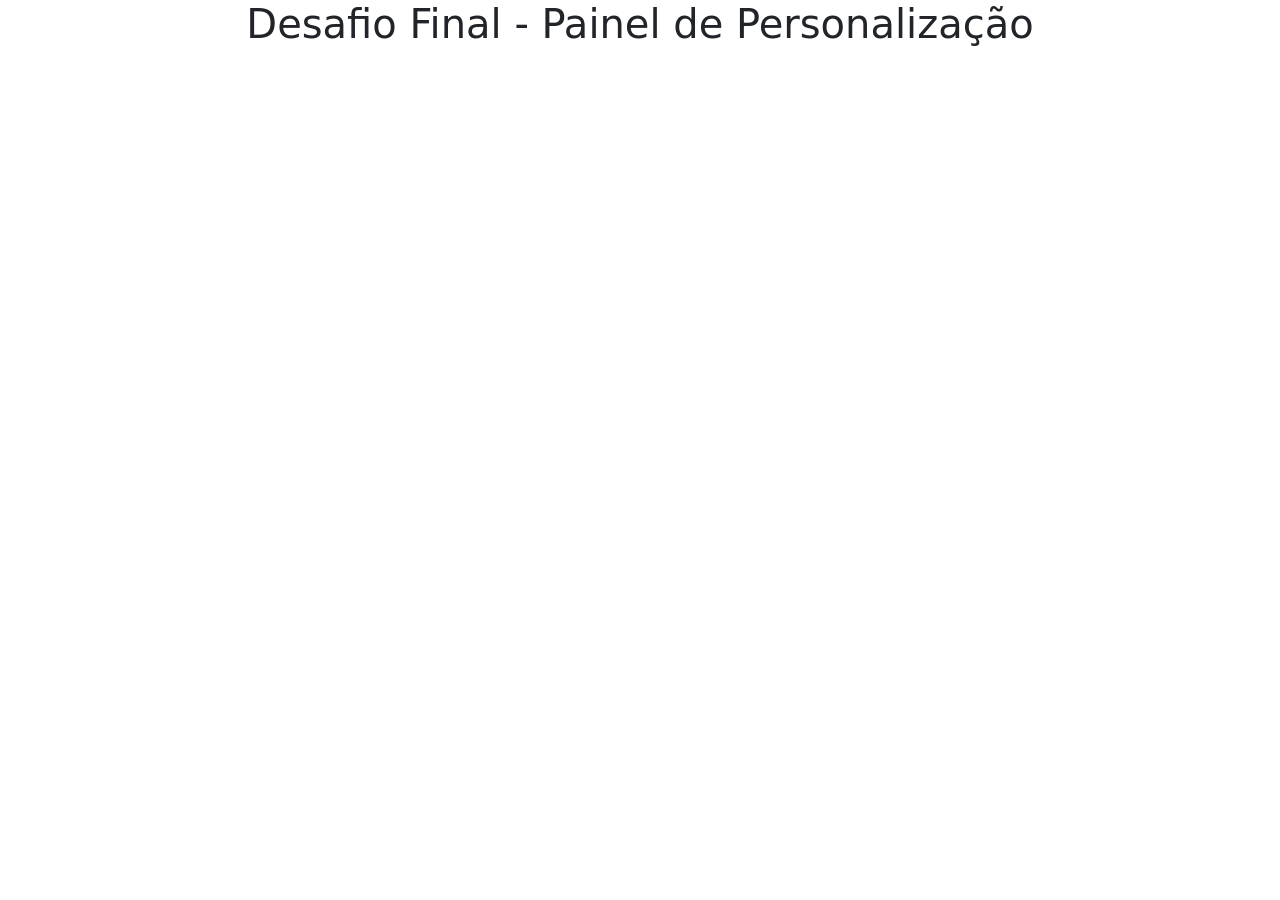
==== desafio_final/index.html @ cb7f7e91 "feat: adicionando os arquivos das questões 11, 12 e desafio final" ====
<!DOCTYPE html>
<html lang="pt-br">
<head>
    <meta charset="UTF-8">
    <meta name="viewport" content="width=device-width, initial-scale=1.0">
    <title>Desafio Final</title>
    <link rel="stylesheet" href="style.css">
    <link href="https://cdn.jsdelivr.net/npm/bootstrap@5.3.8/dist/css/bootstrap.min.css" rel="stylesheet" integrity="sha384-sRIl4kxILFvY47J16cr9ZwB07vP4J8+LH7qKQnuqkuIAvNWLzeN8tE5YBujZqJLB" crossorigin="anonymous">
    <script src="script.js" defer></script>
    <script src="https://cdn.jsdelivr.net/npm/bootstrap@5.3.8/dist/js/bootstrap.bundle.min.js" integrity="sha384-FKyoEForCGlyvwx9Hj09JcYn3nv7wiPVlz7YYwJrWVcXK/BmnVDxM+D2scQbITxI" crossorigin="anonymous" defer></script>
</head>
<body>
    <div class="container d-flex justify-content-center">
        <div class="row g-3">
            <div class="col-12">
                <h1>Desafio Final - Painel de Personalização</h1>
            </div>
        </div>
    </div>
</body>
</html>
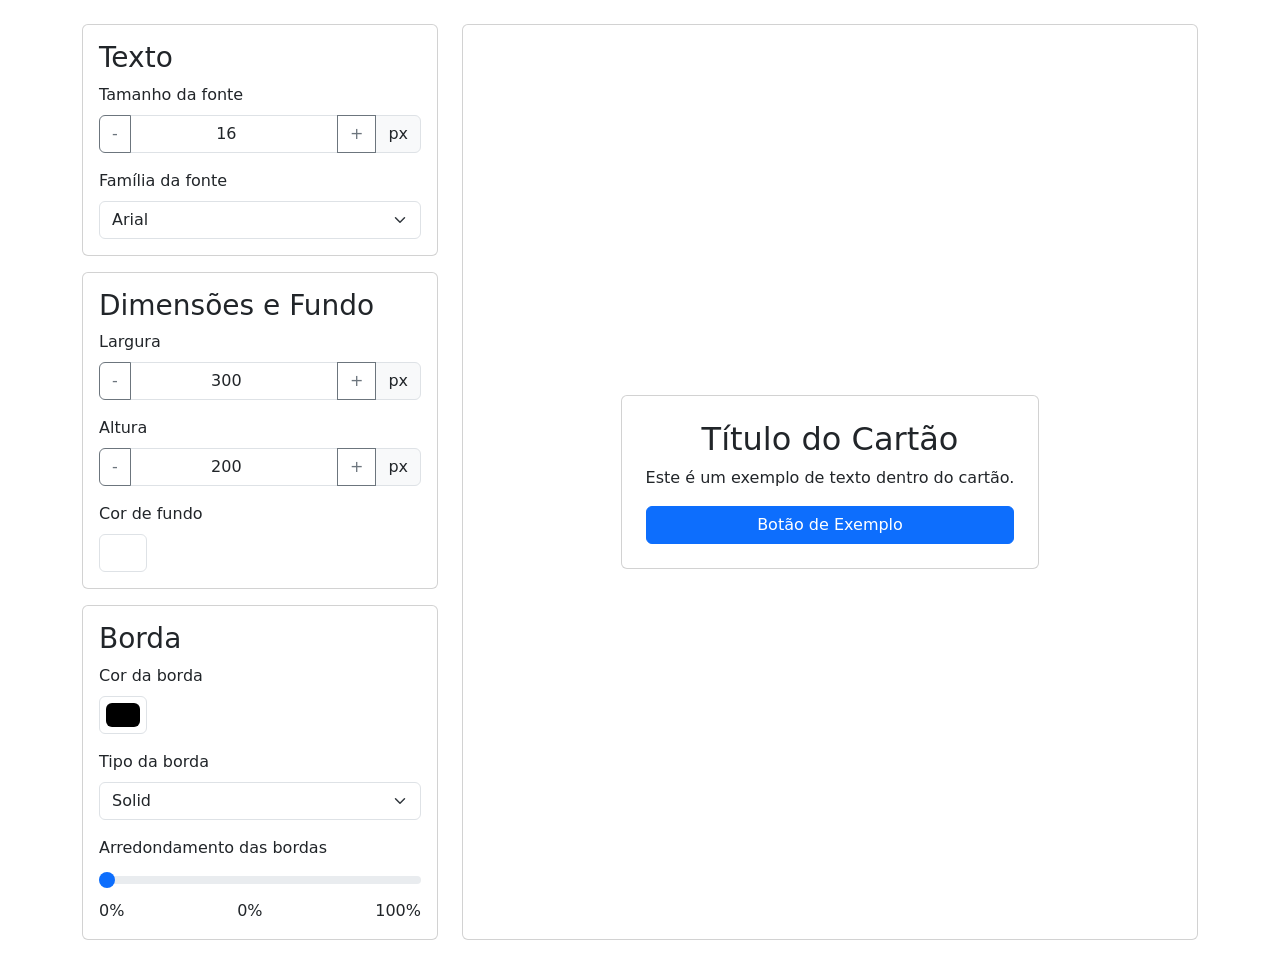
==== commit 23ff4cd8: "feat: desafio final" ====
--- a/desafio_final/index.html
+++ b/desafio_final/index.html
@@ -10,13 +10,101 @@
     <script src="https://cdn.jsdelivr.net/npm/bootstrap@5.3.8/dist/js/bootstrap.bundle.min.js" integrity="sha384-FKyoEForCGlyvwx9Hj09JcYn3nv7wiPVlz7YYwJrWVcXK/BmnVDxM+D2scQbITxI" crossorigin="anonymous" defer></script>
 </head>
 <body>
-    <div class="container d-flex justify-content-center">
-        <div class="row g-3">
-            <div class="col-12">
-                <h1>Desafio Final - Painel de Personalização</h1>
+    <div class="container py-4">
+        <div class="row g-4">
+            <div class="col-lg-4">
+                <div class="card mb-3">
+                    <div class="card-body">
+                        <h3 class="card-title">Texto</h3>
+                        <div class="mb-3">
+                            <label class="form-label">Tamanho da fonte</label>
+                            <div class="input-group">
+                                <button id="decreaseFontSizeButton" class="btn btn-outline-secondary">-</button>
+                                <input id="fontSizeInput" type="number" class="form-control text-center" value="16" min="8" max="72">
+                                <button id="increaseFontSizeButton" class="btn btn-outline-secondary">+</button>
+                                <span class="input-group-text">px</span>
+                            </div>
+                        </div>
+                        <div>
+                            <label for="fontFamilySelect" class="form-label">Família da fonte</label>
+                            <select id="fontFamilySelect" class="form-select">
+                                <option value="Arial">Arial</option>
+                                <option value="Verdana">Verdana</option>
+                                <option value="Georgia">Georgia</option>
+                                <option value="'Courier New'">Courier New</option>
+                                <option value="Tahoma">Tahoma</option>
+                            </select>
+                        </div>
+                    </div>
+                </div>
+                <div class="card mb-3">
+                    <div class="card-body">
+                        <h3 class="card-title">Dimensões e Fundo</h3>
+                        <div class="mb-3">
+                            <label class="form-label">Largura</label>
+                            <div class="input-group">
+                                <button id="decreaseWidthButton" class="btn btn-outline-secondary">-</button>
+                                <input id="widthInput" type="number" class="form-control text-center" value="300">
+                                <button id="increaseWidthButton" class="btn btn-outline-secondary">+</button>
+                                <span class="input-group-text">px</span>
+                            </div>
+                        </div>
+                        <div class="mb-3">
+                            <label class="form-label">Altura</label>
+                            <div class="input-group">
+                                <button id="decreaseHeightButton" class="btn btn-outline-secondary">-</button>
+                                <input id="heightInput" type="number" class="form-control text-center" value="200">
+                                <button id="increaseHeightButton" class="btn btn-outline-secondary">+</button>
+                                <span class="input-group-text">px</span>
+                            </div>
+                        </div>
+                        <div>
+                            <label for="backgroundColorInput" class="form-label">Cor de fundo</label>
+                            <input id="backgroundColorInput" type="color" class="form-control form-control-color" value="#ffffff">
+                        </div>
+                    </div>
+                </div>
+                <div class="card">
+                    <div class="card-body">
+                        <h3 class="card-title">Borda</h3>
+                        <div class="mb-3">
+                            <label for="borderColorInput" class="form-label">Cor da borda</label>
+                            <input id="borderColorInput" type="color" class="form-control form-control-color" value="#000000">
+                        </div>
+                        <div class="mb-3">
+                            <label for="borderStyleSelect" class="form-label">Tipo da borda</label>
+                            <select id="borderStyleSelect" class="form-select">
+                                <option value="solid">Solid</option>
+                                <option value="dashed">Dashed</option>
+                                <option value="dotted">Dotted</option>
+                                <option value="double">Double</option>
+                                <option value="groove">Groove</option>
+                            </select>
+                        </div>
+                        <div>
+                            <label for="borderRadiusInput" class="form-label">Arredondamento das bordas</label>
+                            <input id="borderRadiusInput" type="range" class="form-range" min="0" max="100" value="0">
+                            <div class="d-flex justify-content-between">
+                                <span>0%</span>
+                                <span id="borderRadiusValue">0%</span>
+                                <span>100%</span>
+                            </div>
+                        </div>
+                    </div>
+                </div>
+            </div>
+            <div class="col-lg-8">
+                <div class="card h-100">
+                    <div class="card-body d-flex justify-content-center align-items-center">
+                        <div id="previewCard" class="card p-4 text-center">
+                            <h2 id="previewTitle">Título do Cartão</h2>
+                            <p id="previewText">Este é um exemplo de texto dentro do cartão.</p>
+                            <button class="btn btn-primary">Botão de Exemplo</button>
+                        </div>
+                    </div>
+                </div>
             </div>
         </div>
     </div>
 </body>
-</html>
- +</html>
